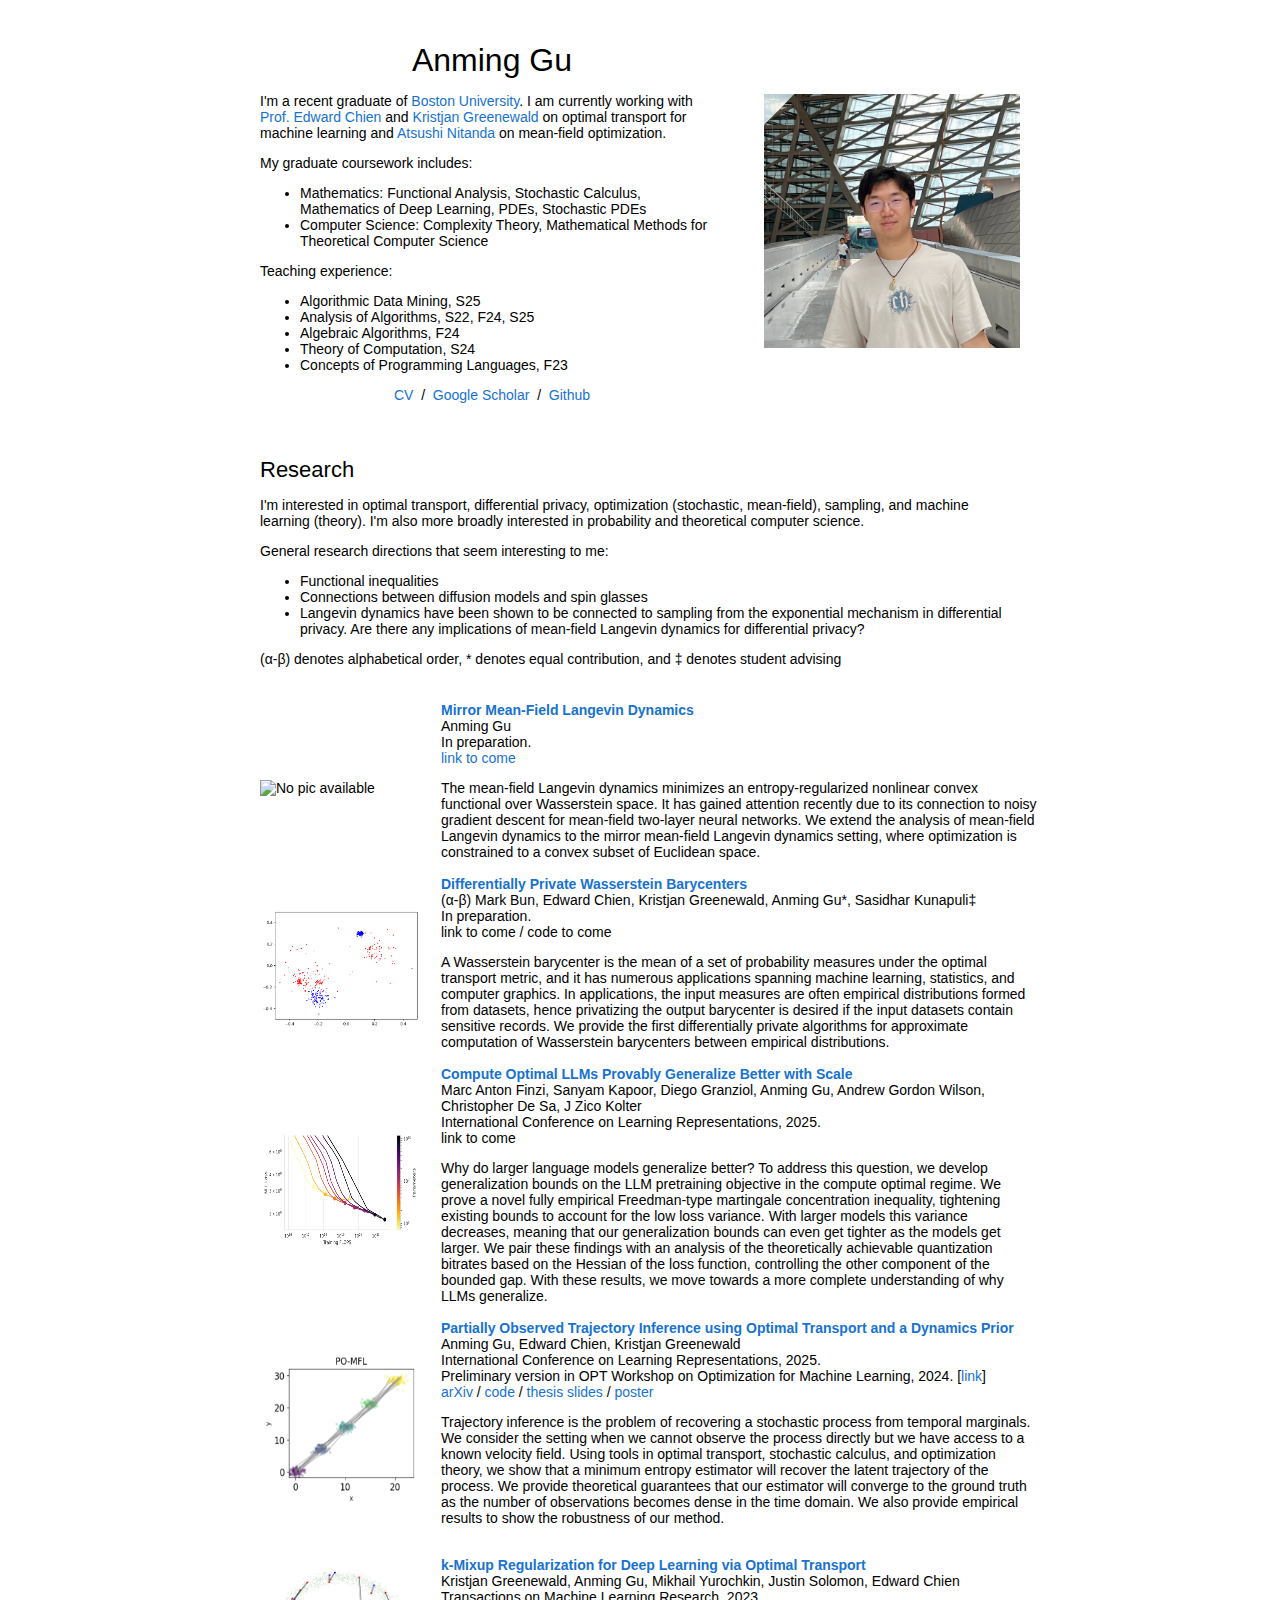
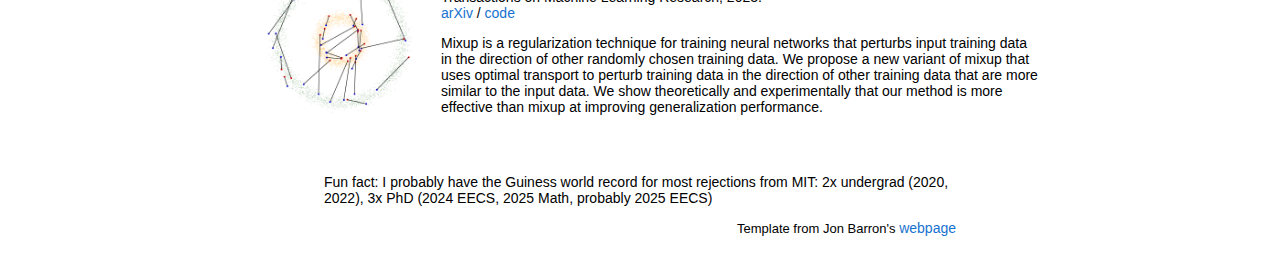
==== index.html @ 9280bcb2 "update" ====
<!DOCTYPE HTML>
<html lang="en"><head><meta http-equiv="Content-Type" content="text/html; charset=UTF-8">

  <title>Anming Gu</title>
  
  <meta name="author" content="Anming Gu">
  <meta name="viewport" content="width=device-width, initial-scale=1">
  
  <link rel="stylesheet" type="text/css" href="stylesheet.css">
	<link rel="icon" href="data:image/svg+xml,<svg xmlns=%22http://www.w3.org/2000/svg%22 viewBox=%220 0 100 100%22><text y=%22.9em%22 font-size=%2290%22>🌐</text></svg>">
</head>

<body>
  <table style="width:100%;max-width:800px;border:0px;border-spacing:0px;border-collapse:separate;margin-right:auto;margin-left:auto;"><tbody>
    <tr style="padding:0px">
      <td style="padding:0px">
        <table style="width:100%;border:0px;border-spacing:0px;border-collapse:separate;margin-right:auto;margin-left:auto;"><tbody>
          <tr style="padding:0px">
            <td style="padding:2.5%;width:63%;vertical-align:middle">
              <p style="text-align:center">
                <name>Anming Gu</name>
              </p>
              <p>
                I'm a recent graduate of <a href="https://www.bu.edu/">Boston University</a>. I am currently working with <a href="https://cs-people.bu.edu/edchien/">Prof. Edward Chien</a> and <a href="https://kgreenewald.github.io/">Kristjan Greenewald</a> on optimal transport for machine learning and <a href="https://sites.google.com/site/atsushinitanda">Atsushi Nitanda</a> on mean-field optimization.
              </p>
              <p>
                My graduate coursework includes:
                <ul>
                  <li>Mathematics: Functional Analysis, Stochastic Calculus, Mathematics of Deep Learning, PDEs, Stochastic PDEs</li>
                  <li>Computer Science: Complexity Theory, Mathematical Methods for Theoretical Computer Science</li>
                </ul>
              </p>

              <p>
                Teaching experience: 
                <ul>
                  <li>Algorithmic Data Mining, S25</li>
                  <li>Analysis of Algorithms, S22, F24, S25</li>
                  <li>Algebraic Algorithms, F24</li>
                  <li>Theory of Computation, S24</li>
                  <li>Concepts of Programming Languages, F23</li>
                </ul>
              </p>
              <p style="text-align:center">
                <a href="data/CV.pdf">CV</a> &nbsp/&nbsp
                <a href="https://scholar.google.com/citations?hl=en&user=AVjp1ykAAAAJ">Google Scholar</a> &nbsp/&nbsp
                <a href="https://github.com/AnmingGu/">Github</a>
              </p>
            </td>
            <td style="padding:2.5%;width:40%;max-width:40%">
              <a href="images/profile.png">
                <img style="width:100%;max-width:100%" alt="profile photo" src="images/profile.png" class="hoverZoomLink">
              </a>
            </td>
          </tr>
        </tbody></table>
        <table style="width:100%;border:0px;border-spacing:0px;border-collapse:separate;margin-right:auto;margin-left:auto;"><tbody>
            <tr>
            <td style="padding:20px;width:100%;vertical-align:middle">
              <heading>Research</heading>
              <p>
                I'm interested in optimal transport, differential privacy, optimization (stochastic, mean-field), sampling, and machine learning (theory). I'm also more broadly interested in probability and theoretical computer science.
              </p>
              <!-- <p>
                Currently, I'm working on:
                <ul>
                  <li>Differentially private trajectory inference</li>
                  <li>Asymptotic rate of convergence the mean-field Langevin (MFL) distribution to the true path-space distribution from <a href="https://arxiv.org/abs/2205.07146">this paper</a></li> -->
                  <!-- <li>Differentially private Wasserstein barycenters</li> -->
                  <!-- <li>Convergence of Riemannian Langevin algorithm in Rényi divergence</li> -->
                  <!-- <li>Convergence of the mean-field Langevin algorithm in Rényi divergence</li> -->
                  <!-- <li>Applying Schrödinger bridges and differential privacy for diffusion models</li> -->
                <!-- </ul> -->
              <!-- </p> -->
              <p>
                General research directions that seem interesting to me: 
                <ul>
                  <li>Functional inequalities</li>
                  <li>Connections between diffusion models and spin glasses</li>
                  <!-- <li>Estimating Wasserstein distance from empirical samples: beating the curse of dimensionality, using non-empirical measures</li> -->
                  <!-- <li>Distribution testing in Wasserstein distance</li> -->
                  <!-- <li>Wasserstein distance bounds on the evolution of SDEs, e.g. Langevin equations in Euclidean space, Brownian motion on Riemannian manifolds</li> -->
                  <!-- <li>Topological and metric results on convergence of Monge maps in regularized optimal transport</li> -->
                  <li>Langevin dynamics have been shown to be connected to sampling from the exponential mechanism in differential privacy. Are there any implications of mean-field Langevin dynamics for differential privacy?</li>
                  <!-- <li>Proving functional inequalities for mixtures of probability distributions</li> -->
                  <!-- <li>Can we use the filtration generated by data in the continual observation setting for a new notion of differential privacy</li> -->
                  <!-- <li>Applying mathematical tools for machine learning, e.g. optimal transport, stochastic analysis, and differnetial geometry</li> -->
                </ul>
                (α-β) denotes alphabetical order, * denotes equal contribution, and ‡ denotes student advising
              </p>
            </td>
          </tr>
         
        </tbody></table>
          <table style="width:100%;border:0px;border-spacing:0px;border-collapse:separate;margin-right:auto;margin-left:auto;"><tbody>
            <tr>
              <td style="padding:20px;width:25%;vertical-align:middle">
                <img src="" alt="No pic available" width="160" height="160">
              </td>
              <td width="75%" valign="middle">
                <a>
                  <papertitle>Mirror Mean-Field Langevin Dynamics</papertitle>
                </a>
                <br>
                Anming Gu
                <br>
                In preparation.
                <br>
                <a>link to come</a>
                <p>
                  The mean-field Langevin dynamics minimizes an entropy-regularized nonlinear convex functional over Wasserstein space. It has gained attention recently due to its connection to noisy gradient descent for mean-field two-layer neural networks. We extend the analysis of mean-field Langevin dynamics to the mirror mean-field Langevin dynamics setting, where optimization is constrained to a convex subset of Euclidean space.
                </p>
              </td>
            <tr>
          </tbody></table>
                  <table style="width:100%;border:0px;border-spacing:0px;border-collapse:separate;margin-right:auto;margin-left:auto;"><tbody>
                    <tr>
                      <td style="padding:20px;width:25%;vertical-align:middle">
                        <img src="images/private.png" alt="private" width="160" height="120">
                      </td>
                      <td width="75%" valign="middle">
                        <a>
                          <papertitle>Differentially Private Wasserstein Barycenters</papertitle>
                        </a>
                        <br>
                        (α-β) Mark Bun, Edward Chien, Kristjan Greenewald, Anming Gu*, Sasidhar Kunapuli‡
                        <br>
                        In preparation.
                        <br>
                        link to come / code to come
                        <br>
                        <p>
                          A Wasserstein barycenter is the mean of a set of probability measures under the optimal transport metric, and it has numerous applications spanning machine learning, statistics, and computer graphics. In applications, the input measures are often empirical distributions formed from datasets, hence privatizing the output barycenter is desired if the input datasets contain sensitive records. We provide the first differentially private algorithms for approximate computation of Wasserstein barycenters between empirical distributions.
                        </p>
                      </td>
                    <tr>
                  </tbody></table>
        <table style="width:100%;border:0px;border-spacing:0px;border-collapse:separate;margin-right:auto;margin-left:auto;"><tbody>
          <tr>
            <td style="padding:20px;width:25%;vertical-align:middle">
              <img src="images/scaling_checkpoint.png" alt="scaling_checkpoint" width="160" height="120">
            </td>
            <td width="75%" valign="middle">
              <a href="https://openreview.net/forum?id=MF7ljU8xcf">
                <papertitle>Compute Optimal LLMs Provably Generalize Better with Scale</papertitle>
              </a>
              <br>
              Marc Anton Finzi, Sanyam Kapoor, Diego Granziol, Anming Gu, Andrew Gordon Wilson, Christopher De Sa, J Zico Kolter
              <br>
              International Conference on Learning Representations, 2025.
              <br>
              link to come
              <br>
              <p>
                Why do larger language models generalize better? To address this question, we develop generalization bounds on the LLM pretraining objective in the compute optimal regime. We prove a novel fully empirical Freedman-type martingale concentration inequality, tightening existing bounds to account for the low loss variance. With larger models this variance decreases, meaning that our generalization bounds can even get tighter as the models get larger. We pair these findings with an analysis of the theoretically achievable quantization bitrates based on the Hessian of the loss function, controlling the other component of the bounded gap. With these results, we move towards a more complete understanding of why LLMs generalize.
              </p>
            </td>
          <tr>
        </tbody></table>
        <table style="width:100%;border:0px;border-spacing:0px;border-collapse:separate;margin-right:auto;margin-left:auto;"><tbody>
          <tr>
            <td style="padding:20px;width:25%;vertical-align:middle">
              <img src="images/traj_inference.png" alt="traj_inference" width="160" height="160">
            </td>
            <td width="75%" valign="middle">
              <a href="https://openreview.net/forum?id=H8hO3T3DYe">
                <papertitle>Partially Observed Trajectory Inference using Optimal Transport and a Dynamics Prior</papertitle>
              </a>
              <br>
              Anming Gu, Edward Chien, Kristjan Greenewald
              <br>
              International Conference on Learning Representations, 2025.
              <br>
              Preliminary version in OPT Workshop on Optimization for Machine Learning, 2024. [<a href="https://opt-ml.org/papers/2024/paper34.pdf">link</a>]
              <br>
               <a href="https://arxiv.org/abs/2406.07475">arXiv</a> / <a href="https://github.com/AnmingGu/partially-observed-traj-inference">code</a> / <a href="data/thesis_slides.pdf">thesis slides</a> / <a href="data/partially_observed_ot.pdf">poster</a>
              <p>
                Trajectory inference is the problem of recovering a stochastic process from temporal marginals. We consider the setting when we cannot observe the process directly but we have access to a known velocity field. Using tools in optimal transport, stochastic calculus, and optimization theory, we show that a minimum entropy estimator will recover the latent trajectory of the process. We provide theoretical guarantees that our estimator will converge to the ground truth as the number of observations becomes dense in the time domain. We also provide empirical results to show the robustness of our method.
              </p>
            </td>
          <tr>
        </tbody></table>
        <table style="width:100%;border:0px;border-spacing:0px;border-collapse:separate;margin-right:auto;margin-left:auto;"><tbody>
          <tr>
            <td style="padding:20px;width:25%;vertical-align:middle">
              <img src="images/kmixup.png" alt="kmixup" width="160" height="160">
            </td>
            <td width="75%" valign="middle">
              <a href="https://openreview.net/forum?id=lOegPKSu04">
                <papertitle>k-Mixup Regularization for Deep Learning via Optimal Transport</papertitle>
              </a>
              <br>
              Kristjan Greenewald, Anming Gu, Mikhail Yurochkin, Justin Solomon, Edward Chien
              <br>
              Transactions on Machine Learning Research, 2023.
              <br>
              <a href="https://arxiv.org/abs/2106.02933">arXiv</a> / <a href="https://github.com/AnmingGu/kmixup-cifar10">code</a>
              <p>
                Mixup is a regularization technique for training neural networks that perturbs input training data in the direction of other randomly chosen training data. We propose a new variant of mixup that uses optimal transport to perturb training data in the direction of other training data that are more similar to the input data. We show theoretically and experimentally that our method is more effective than mixup at improving generalization performance.
              </p>
            </td>
          </tr>
          
        </tbody></table>

        <!-- <tr>
          <td style="padding:20px;width:100%;vertical-align:middle">
            <heading>Course Notes</heading>
            <p>
              Inspired by <a href="https://www.ekzhang.com/">Eric Zhang</a>
            </p>
            <ul>
              <li><a href="notes/functional_analysis.pdf">Functional Analysis</a></li>
              <li><a href="notes/financial_econometrics.pdf">Financial Econometrics</a></li>
            </ul>
          </td>
        </tr> -->
        </tbody></table>
      </tbody></table>
      <table style="width:50%;border:0px;border-spacing:0px;border-collapse:separate;margin-right:auto;margin-left:auto;"><tbody>
        <tr>
          <td style="padding:0px">
            <br>
            <p>Fun fact: I probably have the Guiness world record for most rejections from MIT: 2x undergrad (2020, 2022), 3x PhD (2024 EECS, 2025 Math, probably 2025 EECS)</p>
            <p style="text-align:right;font-size:small;">
              Template from Jon Barron's <a href="https://github.com/jonbarron/jonbarron_website">webpage</a>
            </p>
          </td>
        </tr>
      </tbody></table>
      </td>
    </tr>
  </table>
</body>
</html>
---- stylesheet.css ----
/* latin-ext */
@font-face {
  font-family: 'Lato';
  font-style: italic;
  font-weight: 400;
  src: local('Lato Italic'), local('Lato-Italic'), url(https://fonts.gstatic.com/s/lato/v15/S6u8w4BMUTPHjxsAUi-qNiXg7eU0.woff2) format('woff2');
  unicode-range: U+0100-024F, U+0259, U+1E00-1EFF, U+2020, U+20A0-20AB, U+20AD-20CF, U+2113, U+2C60-2C7F, U+A720-A7FF;
}
/* latin */
@font-face {
  font-family: 'Lato';
  font-style: italic;
  font-weight: 400;
  src: local('Lato Italic'), local('Lato-Italic'), url(https://fonts.gstatic.com/s/lato/v15/S6u8w4BMUTPHjxsAXC-qNiXg7Q.woff2) format('woff2');
  unicode-range: U+0000-00FF, U+0131, U+0152-0153, U+02BB-02BC, U+02C6, U+02DA, U+02DC, U+2000-206F, U+2074, U+20AC, U+2122, U+2191, U+2193, U+2212, U+2215, U+FEFF, U+FFFD;
}
/* latin-ext */
@font-face {
  font-family: 'Lato';
  font-style: italic;
  font-weight: 700;
  src: local('Lato Bold Italic'), local('Lato-BoldItalic'), url(https://fonts.gstatic.com/s/lato/v15/S6u_w4BMUTPHjxsI5wq_FQftx9897sxZ.woff2) format('woff2');
  unicode-range: U+0100-024F, U+0259, U+1E00-1EFF, U+2020, U+20A0-20AB, U+20AD-20CF, U+2113, U+2C60-2C7F, U+A720-A7FF;
}
/* latin */
@font-face {
  font-family: 'Lato';
  font-style: italic;
  font-weight: 700;
  src: local('Lato Bold Italic'), local('Lato-BoldItalic'), url(https://fonts.gstatic.com/s/lato/v15/S6u_w4BMUTPHjxsI5wq_Gwftx9897g.woff2) format('woff2');
  unicode-range: U+0000-00FF, U+0131, U+0152-0153, U+02BB-02BC, U+02C6, U+02DA, U+02DC, U+2000-206F, U+2074, U+20AC, U+2122, U+2191, U+2193, U+2212, U+2215, U+FEFF, U+FFFD;
}
/* latin-ext */
@font-face {
  font-family: 'Lato';
  font-style: normal;
  font-weight: 400;
  src: local('Lato Regular'), local('Lato-Regular'), url(https://fonts.gstatic.com/s/lato/v15/S6uyw4BMUTPHjxAwXiWtFCfQ7A.woff2) format('woff2');
  unicode-range: U+0100-024F, U+0259, U+1E00-1EFF, U+2020, U+20A0-20AB, U+20AD-20CF, U+2113, U+2C60-2C7F, U+A720-A7FF;
}
/* latin */
@font-face {
  font-family: 'Lato';
  font-style: normal;
  font-weight: 400;
  src: local('Lato Regular'), local('Lato-Regular'), url(https://fonts.gstatic.com/s/lato/v15/S6uyw4BMUTPHjx4wXiWtFCc.woff2) format('woff2');
  unicode-range: U+0000-00FF, U+0131, U+0152-0153, U+02BB-02BC, U+02C6, U+02DA, U+02DC, U+2000-206F, U+2074, U+20AC, U+2122, U+2191, U+2193, U+2212, U+2215, U+FEFF, U+FFFD;
}
/* latin-ext */
@font-face {
  font-family: 'Lato';
  font-style: normal;
  font-weight: 700;
  src: local('Lato Bold'), local('Lato-Bold'), url(https://fonts.gstatic.com/s/lato/v15/S6u9w4BMUTPHh6UVSwaPGQ3q5d0N7w.woff2) format('woff2');
  unicode-range: U+0100-024F, U+0259, U+1E00-1EFF, U+2020, U+20A0-20AB, U+20AD-20CF, U+2113, U+2C60-2C7F, U+A720-A7FF;
}
/* latin */
@font-face {
  font-family: 'Lato';
  font-style: normal;
  font-weight: 700;
  src: local('Lato Bold'), local('Lato-Bold'), url(https://fonts.gstatic.com/s/lato/v15/S6u9w4BMUTPHh6UVSwiPGQ3q5d0.woff2) format('woff2');
  unicode-range: U+0000-00FF, U+0131, U+0152-0153, U+02BB-02BC, U+02C6, U+02DA, U+02DC, U+2000-206F, U+2074, U+20AC, U+2122, U+2191, U+2193, U+2212, U+2215, U+FEFF, U+FFFD;
}

a {
  color: #1772d0;
  text-decoration: none;
}

a:focus,
a:hover {
  color: #f09228;
  text-decoration: none;
}

body,
td,
th,
tr,
p,
a {
  font-family: 'Lato', Verdana, Helvetica, sans-serif;
  font-size: 14px
}

strong {
  font-family: 'Lato', Verdana, Helvetica, sans-serif;
  font-size: 14px;
}

heading {
  font-family: 'Lato', Verdana, Helvetica, sans-serif;
  font-size: 22px;
}

papertitle {
  font-family: 'Lato', Verdana, Helvetica, sans-serif;
  font-size: 14px;
  font-weight: 700
}

name {
  font-family: 'Lato', Verdana, Helvetica, sans-serif;
  font-size: 32px;
}

.one {
  width: 160px;
  height: 160px;
  position: relative;
}

.two {
  width: 160px;
  height: 160px;
  position: absolute;
  transition: opacity .2s ease-in-out;
  -moz-transition: opacity .2s ease-in-out;
  -webkit-transition: opacity .2s ease-in-out;
}

.fade {
  transition: opacity .2s ease-in-out;
  -moz-transition: opacity .2s ease-in-out;
  -webkit-transition: opacity .2s ease-in-out;
}

span.highlight {
  background-color: #ffffd0;
}
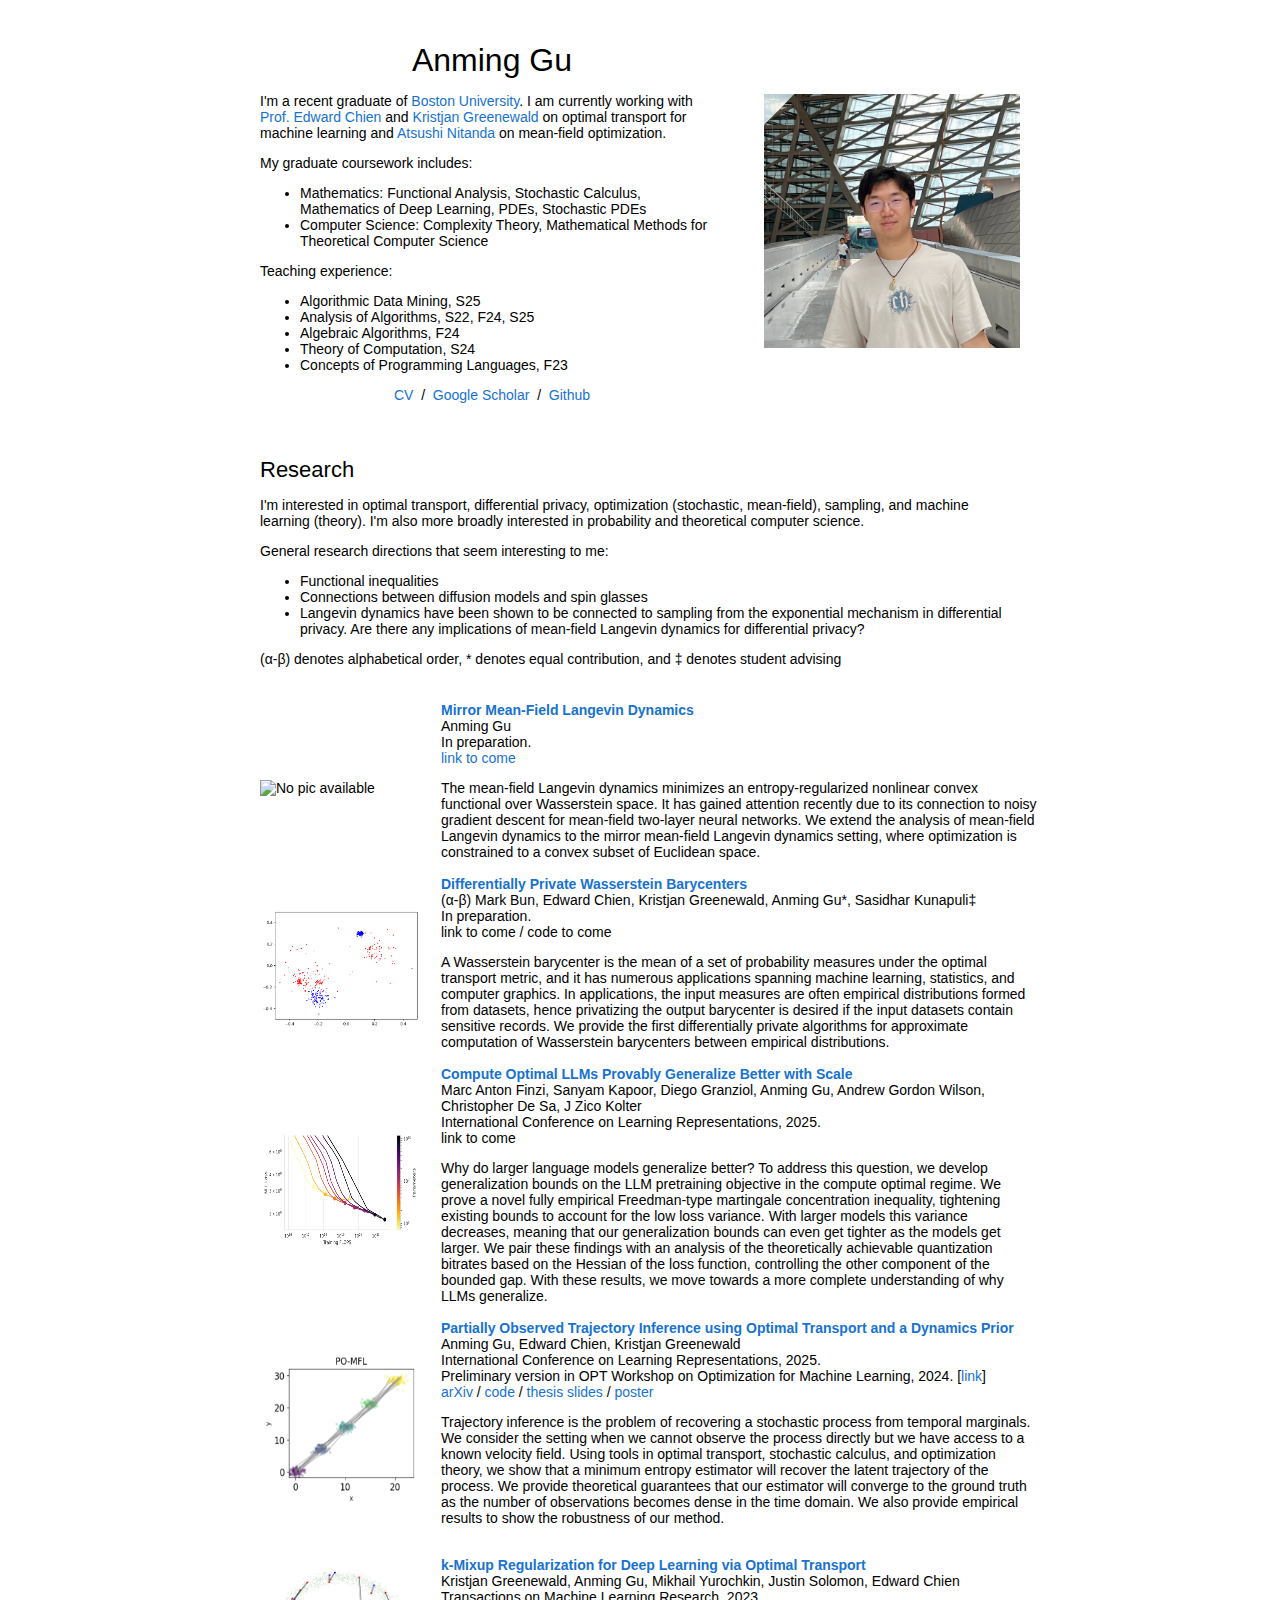
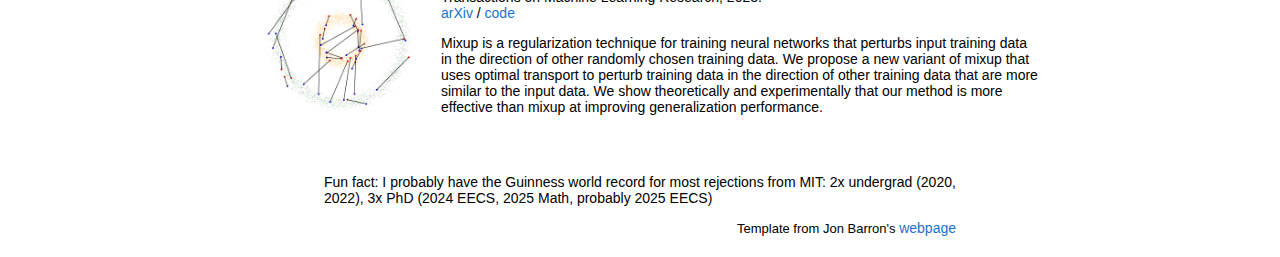
==== commit a26f1e67: "update" ====
--- a/index.html
+++ b/index.html
@@ -221,7 +221,7 @@
         <tr>
           <td style="padding:0px">
             <br>
-            <p>Fun fact: I probably have the Guiness world record for most rejections from MIT: 2x undergrad (2020, 2022), 3x PhD (2024 EECS, 2025 Math, probably 2025 EECS)</p>
+            <p>Fun fact: I probably have the Guinness world record for most rejections from MIT: 2x undergrad (2020, 2022), 3x PhD (2024 EECS, 2025 Math, probably 2025 EECS)</p>
             <p style="text-align:right;font-size:small;">
               Template from Jon Barron's <a href="https://github.com/jonbarron/jonbarron_website">webpage</a>
             </p>
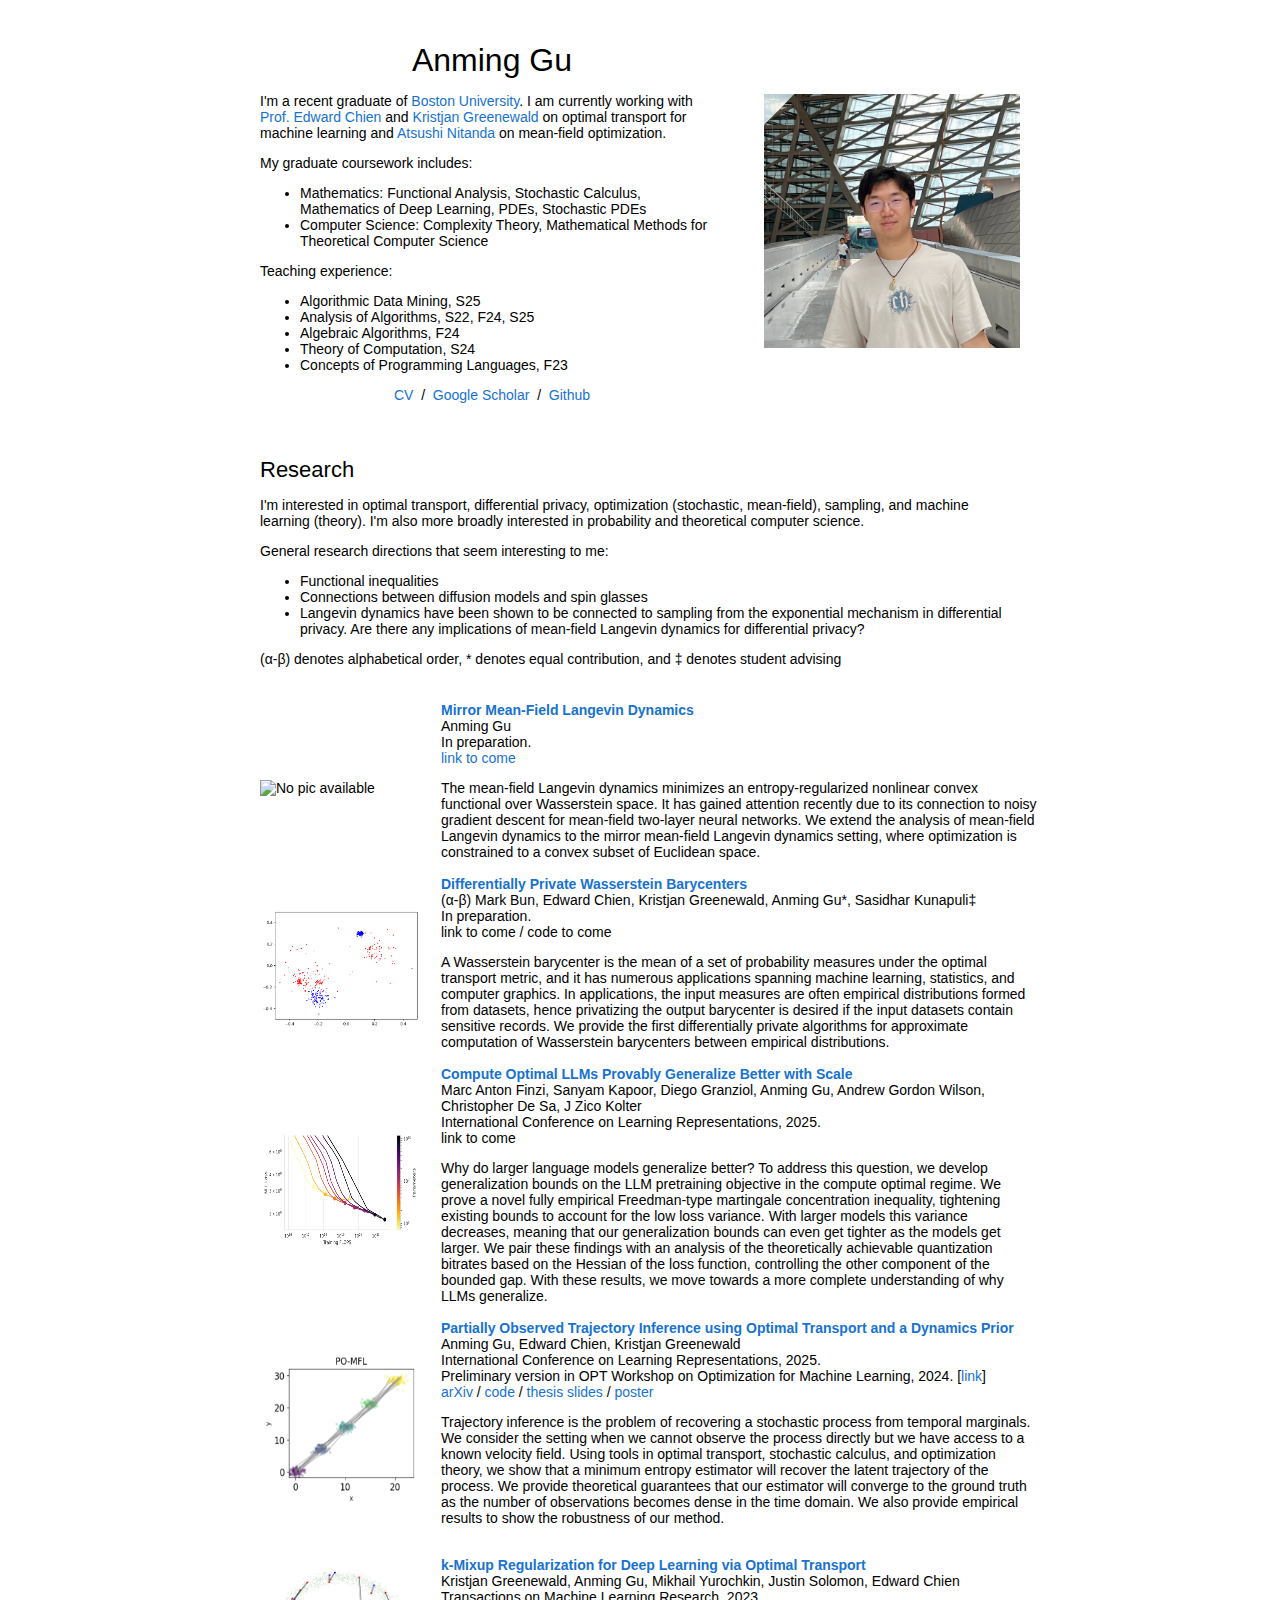
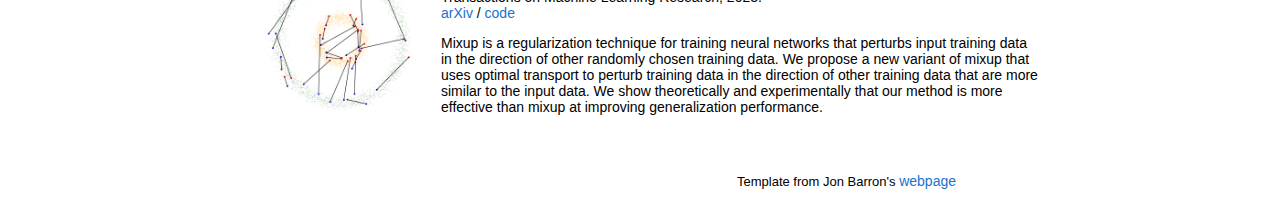
==== commit ac2a3f4a: "update" ====
--- a/index.html
+++ b/index.html
@@ -221,7 +221,7 @@
         <tr>
           <td style="padding:0px">
             <br>
-            <p>Fun fact: I probably have the Guinness world record for most rejections from MIT: 2x undergrad (2020, 2022), 3x PhD (2024 EECS, 2025 Math, probably 2025 EECS)</p>
+            <!-- <p>Fun fact: I probably have the Guinness world record for most rejections from MIT: 2x undergrad (2020, 2022), 3x PhD (2024 EECS, 2025 Math, probably 2025 EECS)</p> -->
             <p style="text-align:right;font-size:small;">
               Template from Jon Barron's <a href="https://github.com/jonbarron/jonbarron_website">webpage</a>
             </p>
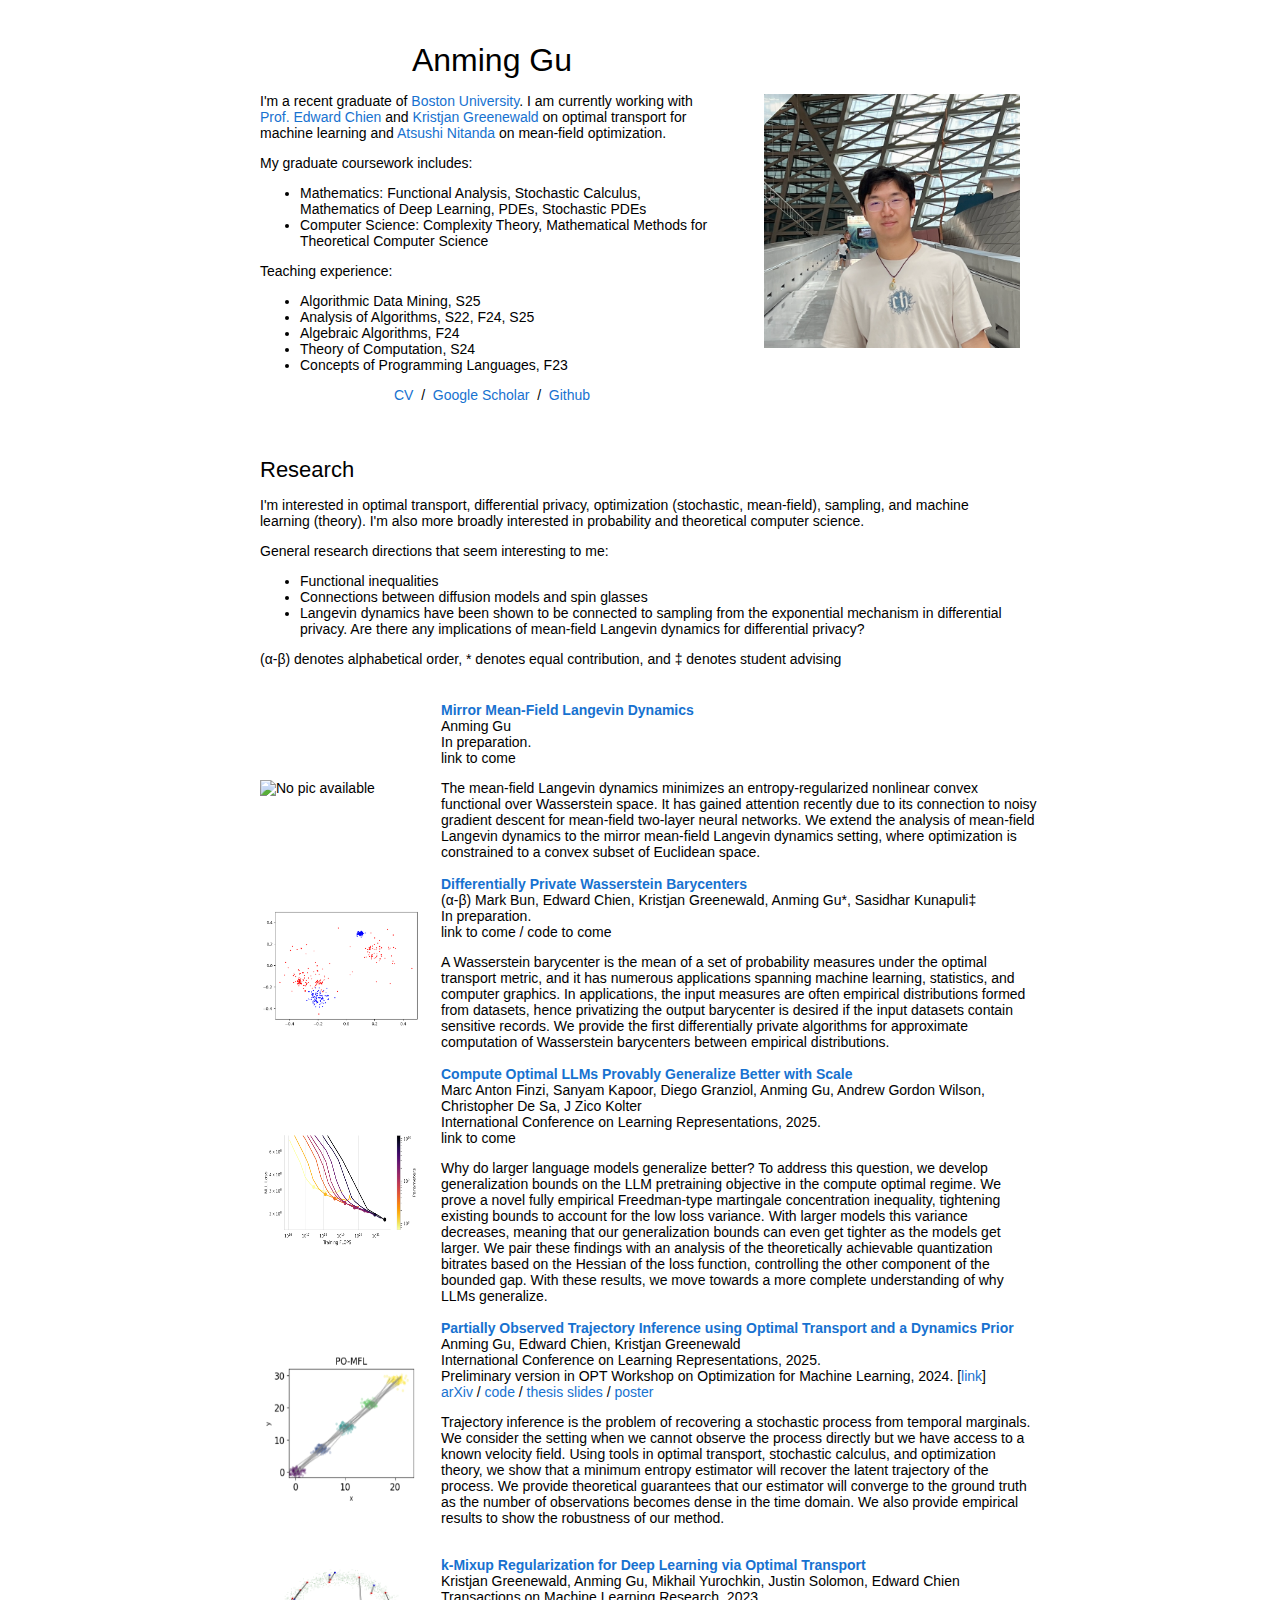
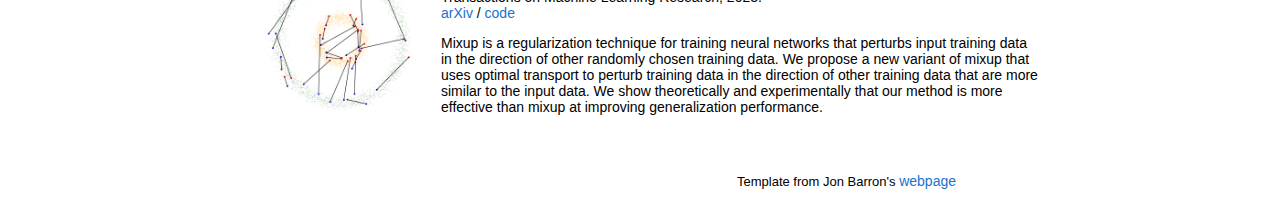
==== commit 2b84d744: "update" ====
--- a/index.html
+++ b/index.html
@@ -106,7 +106,7 @@
                 <br>
                 In preparation.
                 <br>
-                <a>link to come</a>
+                link to come
                 <p>
                   The mean-field Langevin dynamics minimizes an entropy-regularized nonlinear convex functional over Wasserstein space. It has gained attention recently due to its connection to noisy gradient descent for mean-field two-layer neural networks. We extend the analysis of mean-field Langevin dynamics to the mirror mean-field Langevin dynamics setting, where optimization is constrained to a convex subset of Euclidean space.
                 </p>
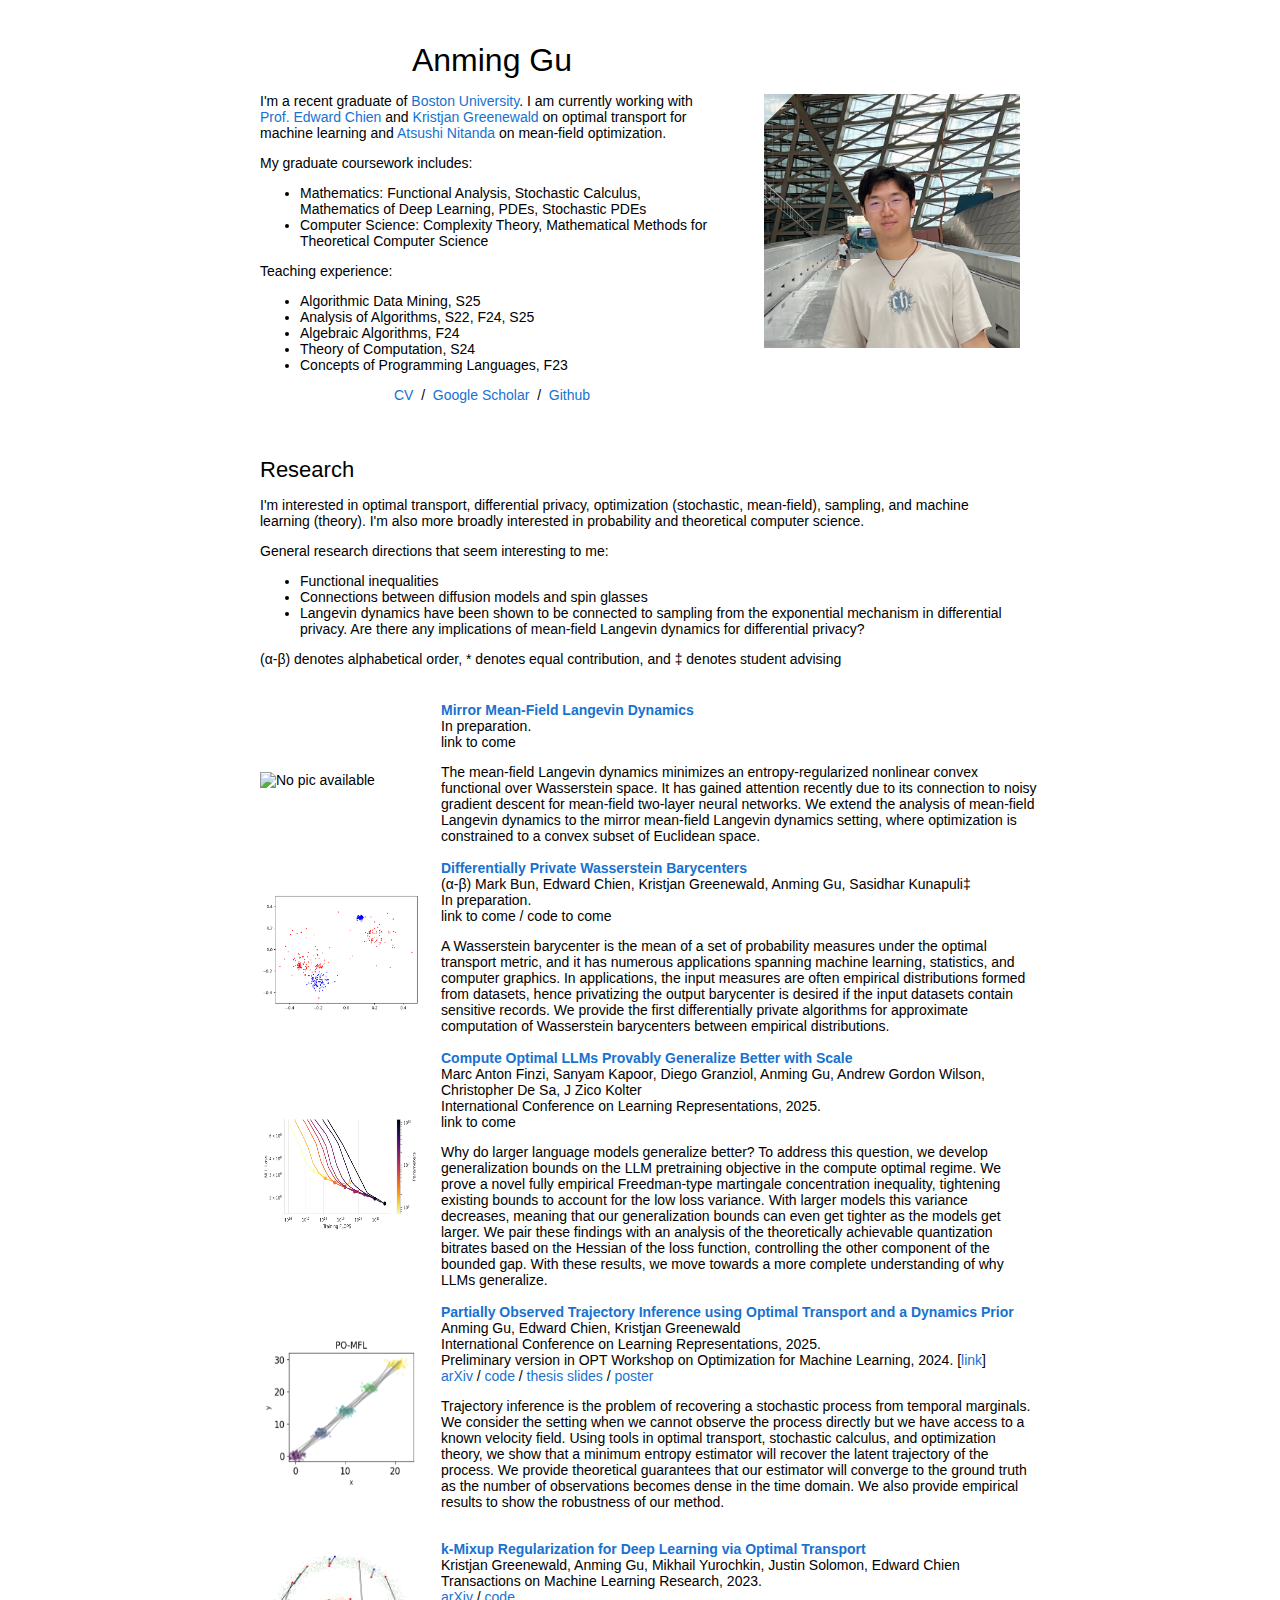
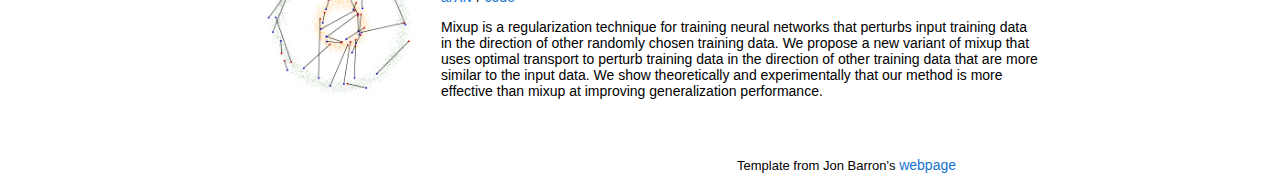
==== commit 397ddc1c: "update" ====
--- a/index.html
+++ b/index.html
@@ -101,8 +101,6 @@
                 <a>
                   <papertitle>Mirror Mean-Field Langevin Dynamics</papertitle>
                 </a>
-                <br>
-                Anming Gu
                 <br>
                 In preparation.
                 <br>
@@ -123,7 +121,7 @@
                           <papertitle>Differentially Private Wasserstein Barycenters</papertitle>
                         </a>
                         <br>
-                        (α-β) Mark Bun, Edward Chien, Kristjan Greenewald, Anming Gu*, Sasidhar Kunapuli‡
+                        (α-β) Mark Bun, Edward Chien, Kristjan Greenewald, Anming Gu, Sasidhar Kunapuli‡
                         <br>
                         In preparation.
                         <br>
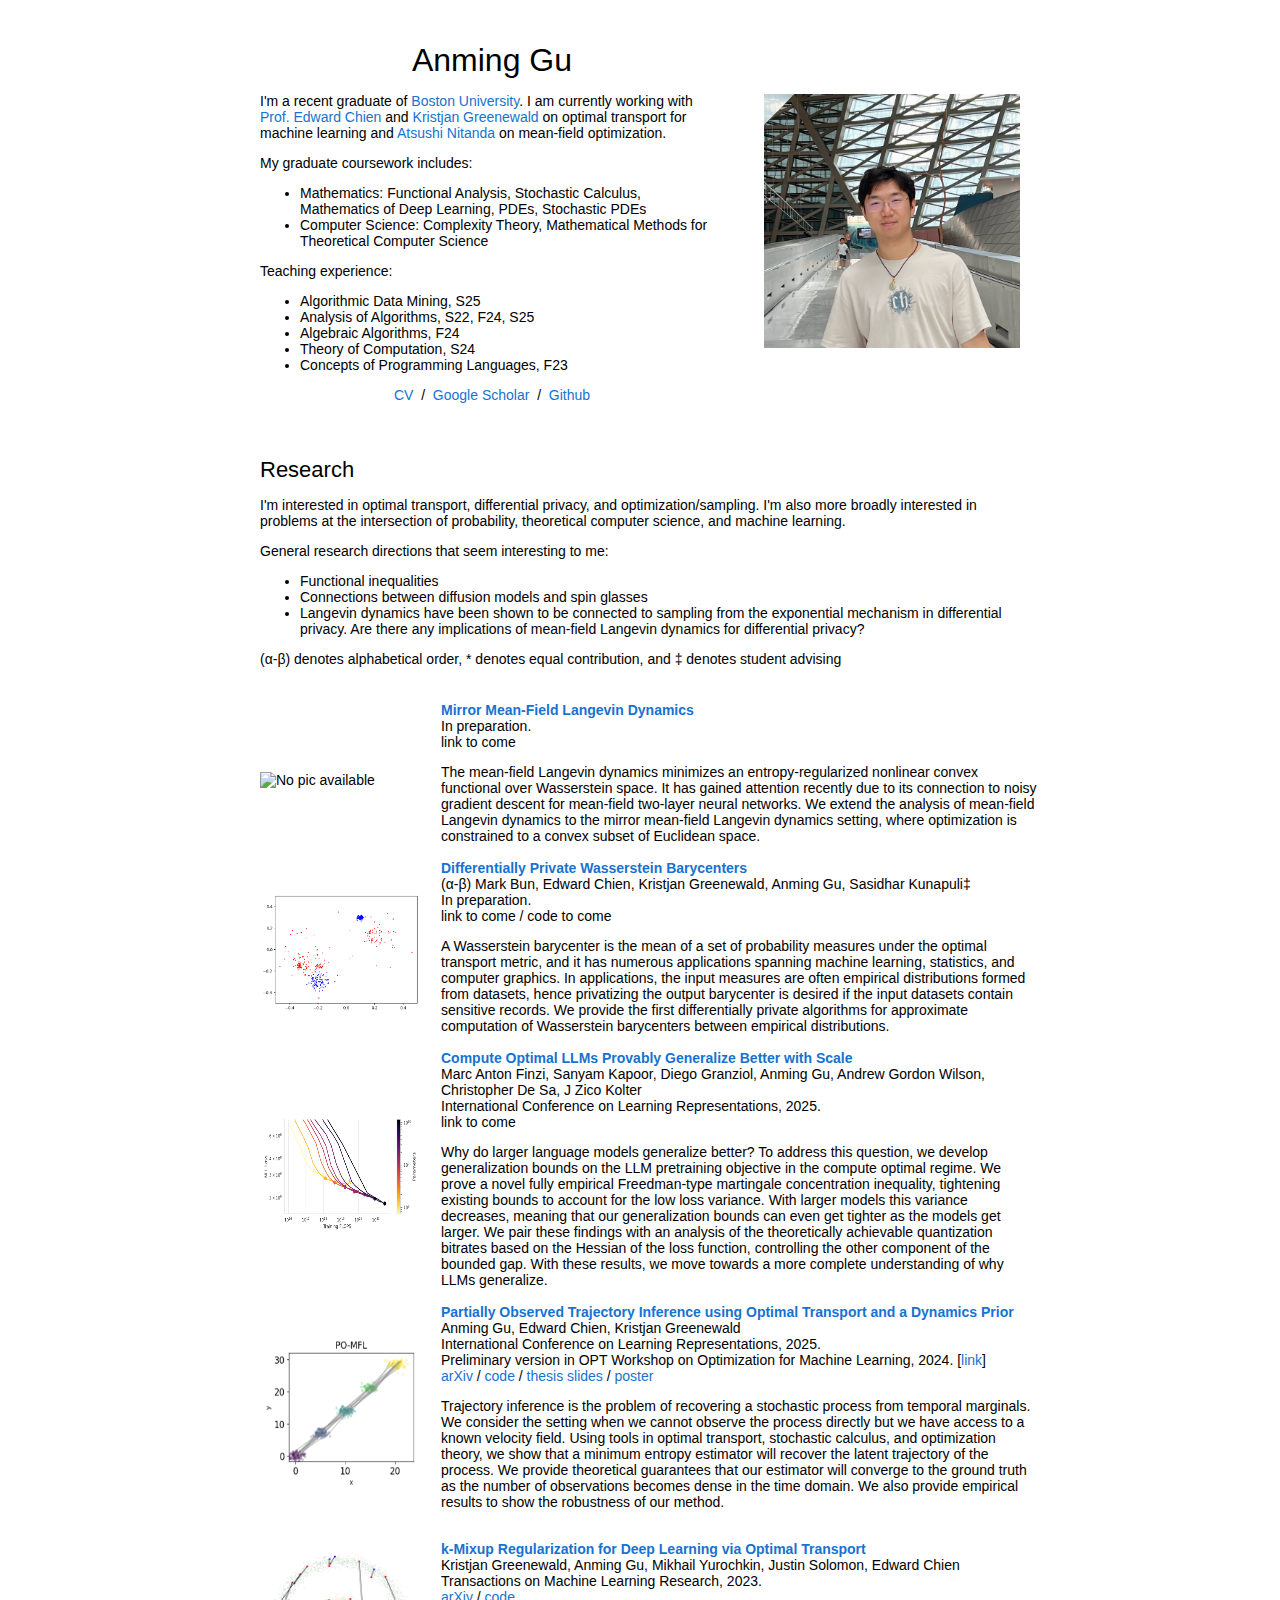
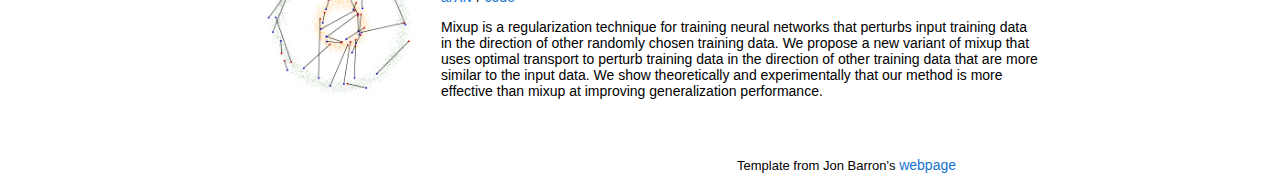
==== commit a71b2ac2: "update" ====
--- a/index.html
+++ b/index.html
@@ -59,7 +59,7 @@
             <td style="padding:20px;width:100%;vertical-align:middle">
               <heading>Research</heading>
               <p>
-                I'm interested in optimal transport, differential privacy, optimization (stochastic, mean-field), sampling, and machine learning (theory). I'm also more broadly interested in probability and theoretical computer science.
+                I'm interested in optimal transport, differential privacy, and optimization/sampling. I'm also more broadly interested in problems at the intersection of probability, theoretical computer science, and machine learning.
               </p>
               <!-- <p>
                 Currently, I'm working on:
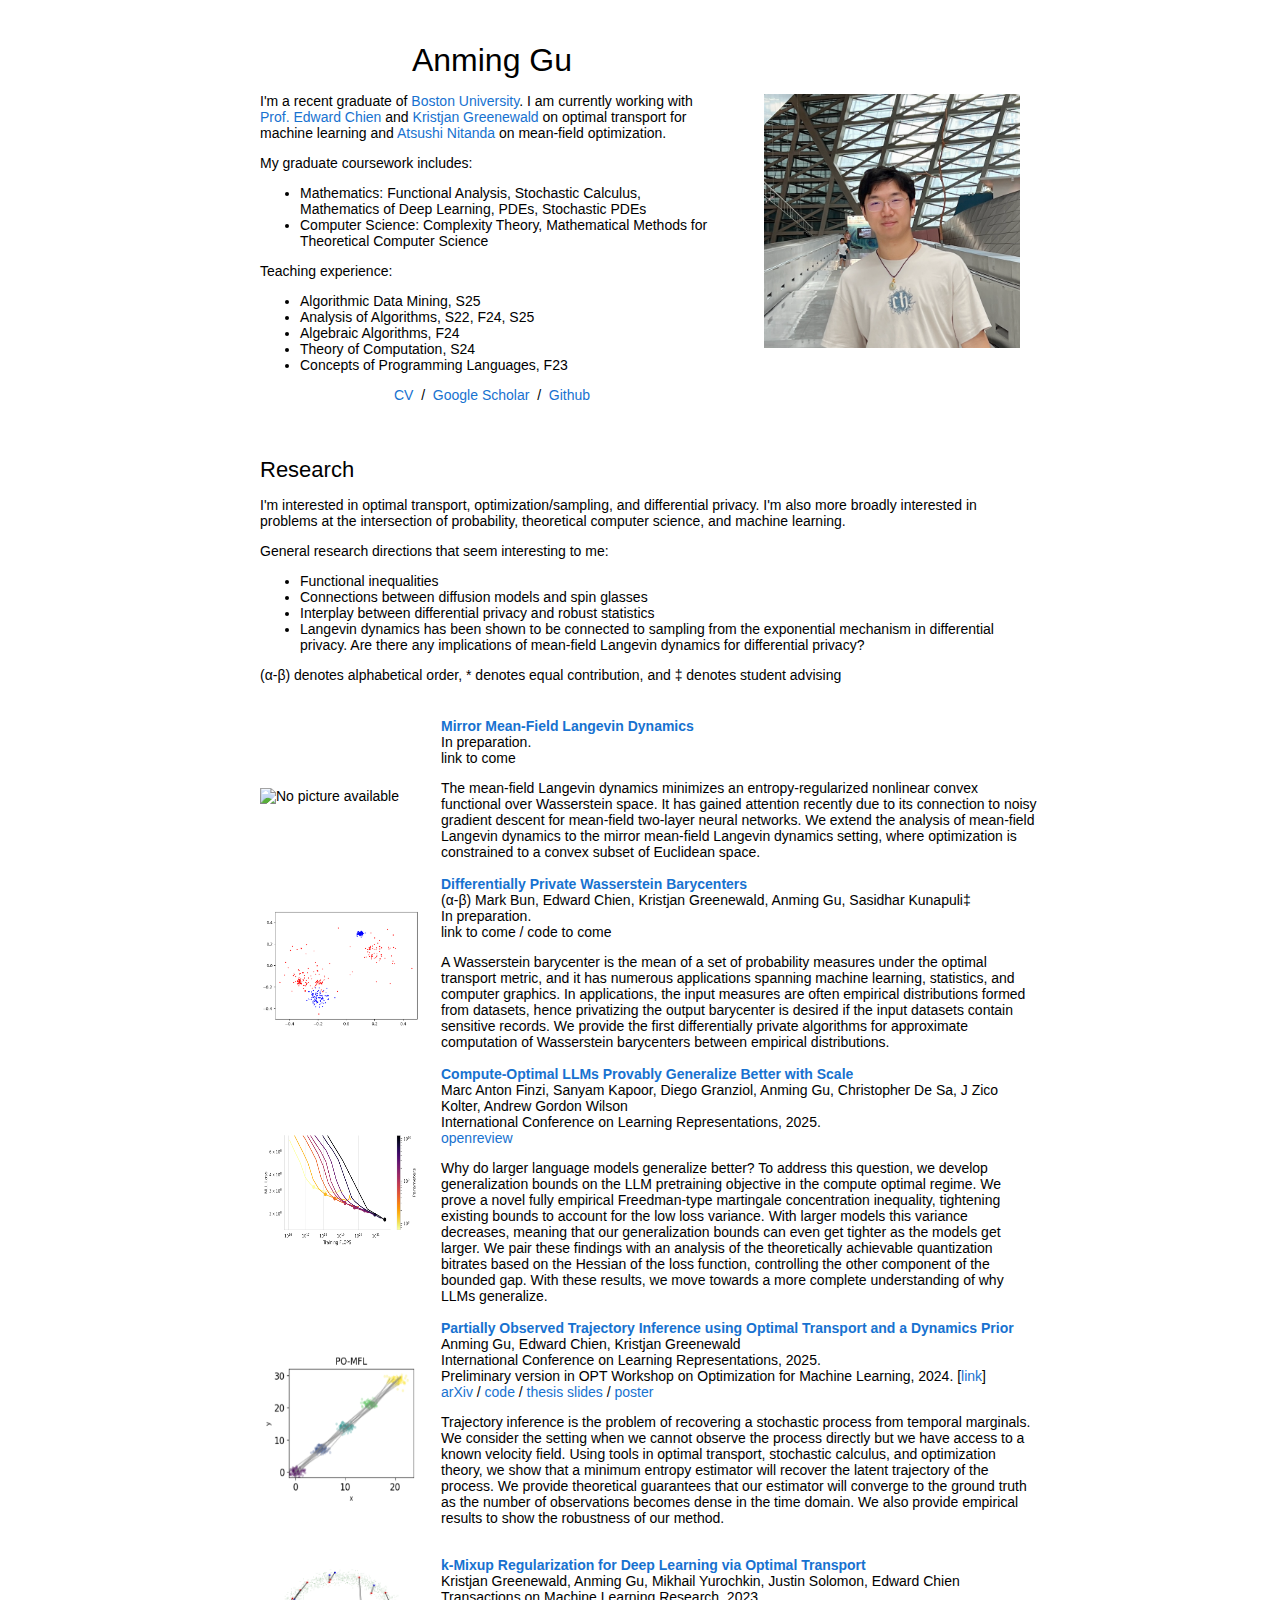
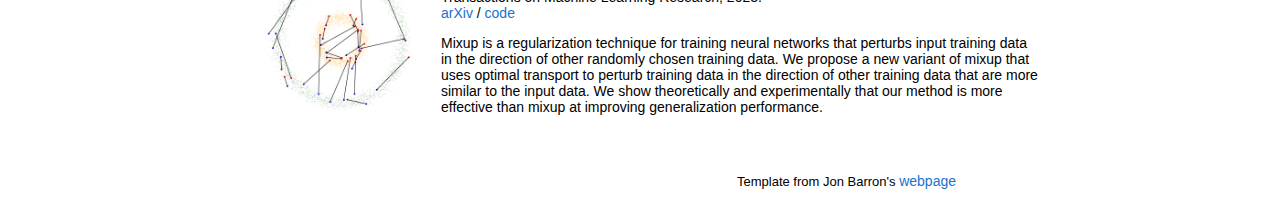
==== commit e4bd188a: "update" ====
--- a/index.html
+++ b/index.html
@@ -59,7 +59,7 @@
             <td style="padding:20px;width:100%;vertical-align:middle">
               <heading>Research</heading>
               <p>
-                I'm interested in optimal transport, differential privacy, and optimization/sampling. I'm also more broadly interested in problems at the intersection of probability, theoretical computer science, and machine learning.
+                I'm interested in optimal transport, optimization/sampling, and differential privacy. I'm also more broadly interested in problems at the intersection of probability, theoretical computer science, and machine learning.
               </p>
               <!-- <p>
                 Currently, I'm working on:
@@ -77,11 +77,11 @@
                 <ul>
                   <li>Functional inequalities</li>
                   <li>Connections between diffusion models and spin glasses</li>
-                  <!-- <li>Estimating Wasserstein distance from empirical samples: beating the curse of dimensionality, using non-empirical measures</li> -->
+                  <li>Interplay between differential privacy and robust statistics</li>
                   <!-- <li>Distribution testing in Wasserstein distance</li> -->
                   <!-- <li>Wasserstein distance bounds on the evolution of SDEs, e.g. Langevin equations in Euclidean space, Brownian motion on Riemannian manifolds</li> -->
                   <!-- <li>Topological and metric results on convergence of Monge maps in regularized optimal transport</li> -->
-                  <li>Langevin dynamics have been shown to be connected to sampling from the exponential mechanism in differential privacy. Are there any implications of mean-field Langevin dynamics for differential privacy?</li>
+                  <li>Langevin dynamics has been shown to be connected to sampling from the exponential mechanism in differential privacy. Are there any implications of mean-field Langevin dynamics for differential privacy?</li>
                   <!-- <li>Proving functional inequalities for mixtures of probability distributions</li> -->
                   <!-- <li>Can we use the filtration generated by data in the continual observation setting for a new notion of differential privacy</li> -->
                   <!-- <li>Applying mathematical tools for machine learning, e.g. optimal transport, stochastic analysis, and differnetial geometry</li> -->
@@ -95,13 +95,15 @@
           <table style="width:100%;border:0px;border-spacing:0px;border-collapse:separate;margin-right:auto;margin-left:auto;"><tbody>
             <tr>
               <td style="padding:20px;width:25%;vertical-align:middle">
-                <img src="" alt="No pic available" width="160" height="160">
+                <img src="" alt="No picture available" width="160" height="160">
               </td>
               <td width="75%" valign="middle">
                 <a>
                   <papertitle>Mirror Mean-Field Langevin Dynamics</papertitle>
                 </a>
                 <br>
+                  <!-- Anming Gu, Juno Kim
+                <br> -->
                 In preparation.
                 <br>
                 link to come
@@ -140,14 +142,14 @@
             </td>
             <td width="75%" valign="middle">
               <a href="https://openreview.net/forum?id=MF7ljU8xcf">
-                <papertitle>Compute Optimal LLMs Provably Generalize Better with Scale</papertitle>
-              </a>
-              <br>
-              Marc Anton Finzi, Sanyam Kapoor, Diego Granziol, Anming Gu, Andrew Gordon Wilson, Christopher De Sa, J Zico Kolter
+                <papertitle>Compute-Optimal LLMs Provably Generalize Better with Scale</papertitle>
+              </a>
+              <br>
+              Marc Anton Finzi, Sanyam Kapoor, Diego Granziol, Anming Gu, Christopher De Sa, J Zico Kolter, Andrew Gordon Wilson
               <br>
               International Conference on Learning Representations, 2025.
               <br>
-              link to come
+              <a href="https://openreview.net/forum?id=MF7ljU8xcf">openreview</a>
               <br>
               <p>
                 Why do larger language models generalize better? To address this question, we develop generalization bounds on the LLM pretraining objective in the compute optimal regime. We prove a novel fully empirical Freedman-type martingale concentration inequality, tightening existing bounds to account for the low loss variance. With larger models this variance decreases, meaning that our generalization bounds can even get tighter as the models get larger. We pair these findings with an analysis of the theoretically achievable quantization bitrates based on the Hessian of the loss function, controlling the other component of the bounded gap. With these results, we move towards a more complete understanding of why LLMs generalize.
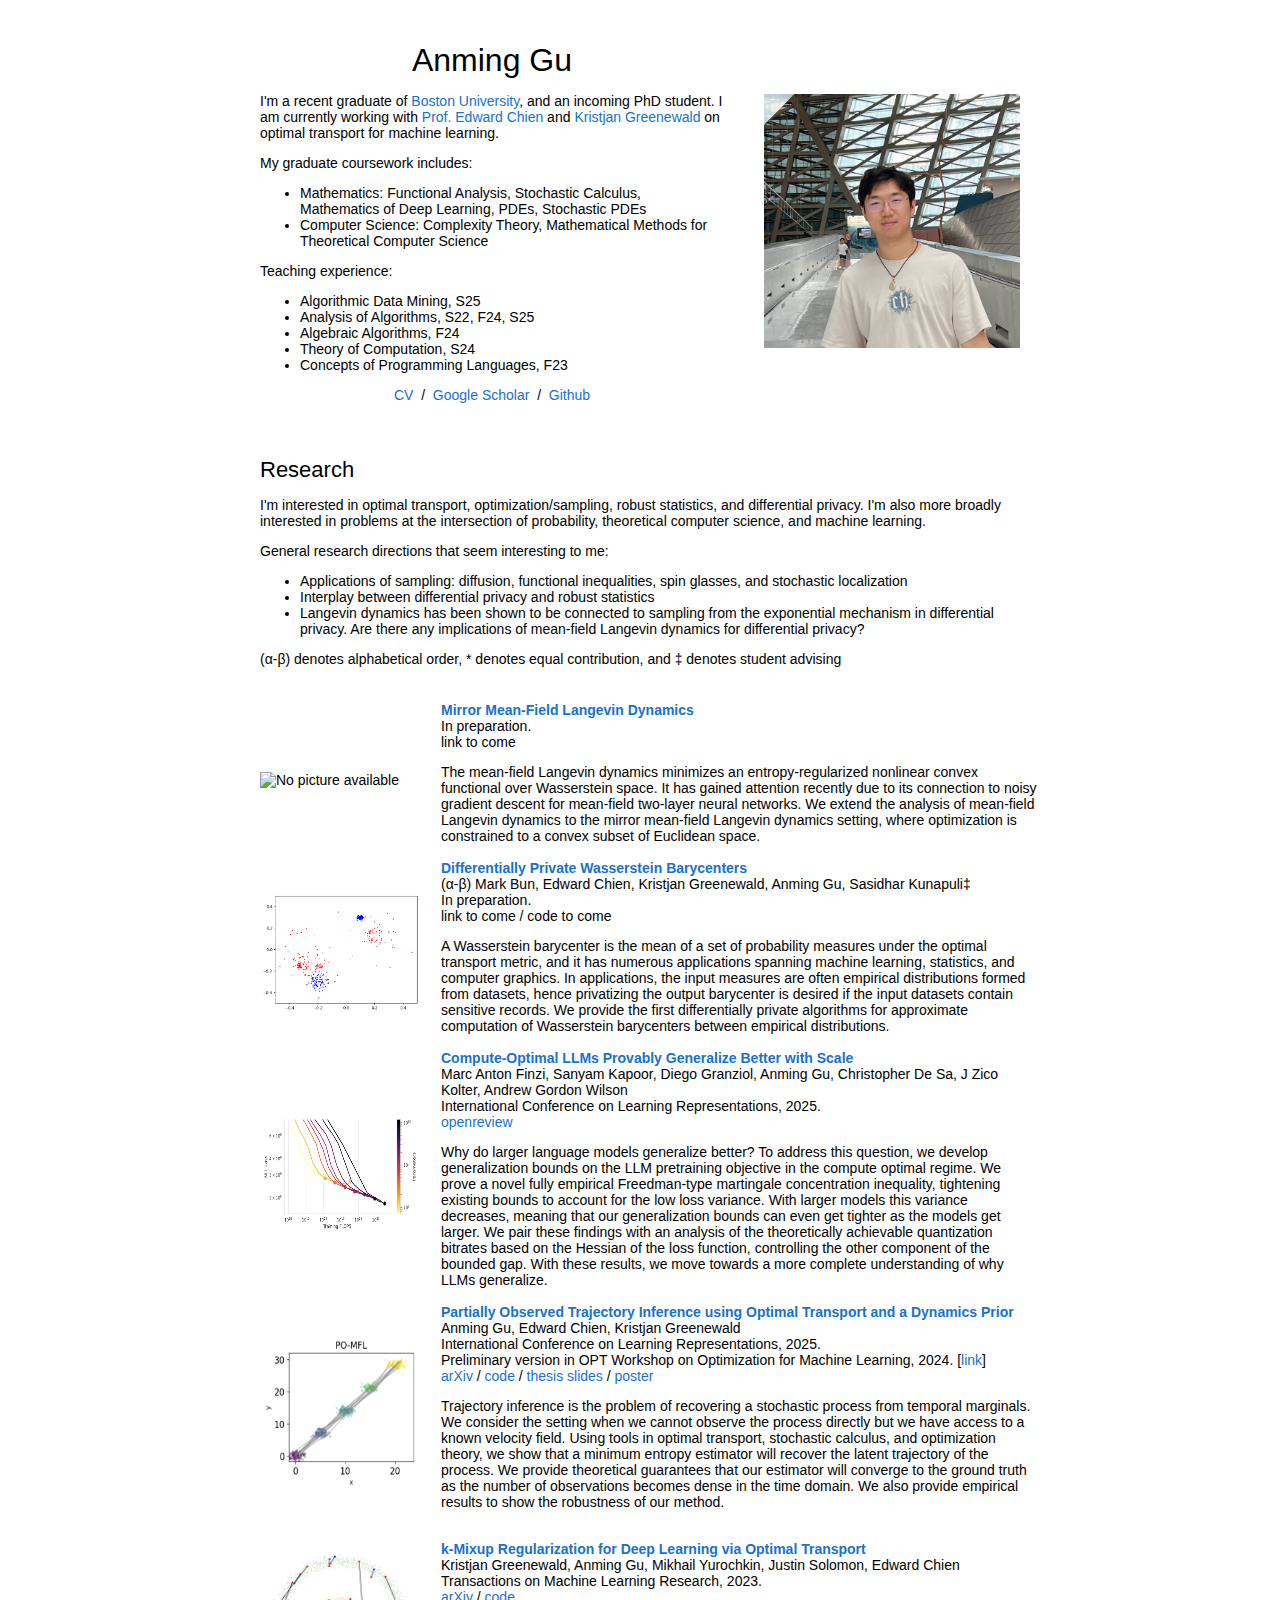
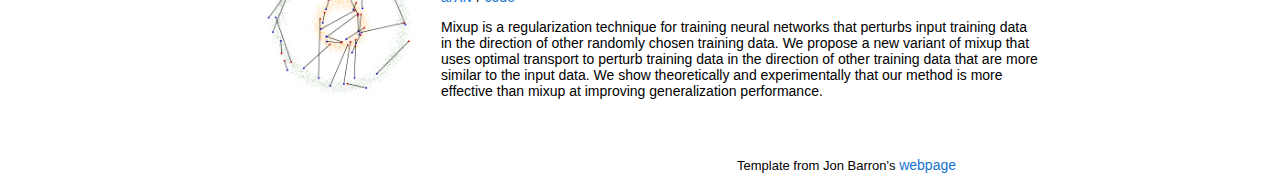
==== commit 170890ce: "update" ====
--- a/index.html
+++ b/index.html
@@ -21,7 +21,7 @@
                 <name>Anming Gu</name>
               </p>
               <p>
-                I'm a recent graduate of <a href="https://www.bu.edu/">Boston University</a>. I am currently working with <a href="https://cs-people.bu.edu/edchien/">Prof. Edward Chien</a> and <a href="https://kgreenewald.github.io/">Kristjan Greenewald</a> on optimal transport for machine learning and <a href="https://sites.google.com/site/atsushinitanda">Atsushi Nitanda</a> on mean-field optimization.
+                I'm a recent graduate of <a href="https://www.bu.edu/">Boston University</a>, and an incoming PhD student. I am currently working with <a href="https://cs-people.bu.edu/edchien/">Prof. Edward Chien</a> and <a href="https://kgreenewald.github.io/">Kristjan Greenewald</a> on optimal transport for machine learning.
               </p>
               <p>
                 My graduate coursework includes:
@@ -59,7 +59,7 @@
             <td style="padding:20px;width:100%;vertical-align:middle">
               <heading>Research</heading>
               <p>
-                I'm interested in optimal transport, optimization/sampling, and differential privacy. I'm also more broadly interested in problems at the intersection of probability, theoretical computer science, and machine learning.
+                I'm interested in optimal transport, optimization/sampling, robust statistics, and differential privacy. I'm also more broadly interested in problems at the intersection of probability, theoretical computer science, and machine learning.
               </p>
               <!-- <p>
                 Currently, I'm working on:
@@ -75,8 +75,7 @@
               <p>
                 General research directions that seem interesting to me: 
                 <ul>
-                  <li>Functional inequalities</li>
-                  <li>Connections between diffusion models and spin glasses</li>
+                  <li>Applications of sampling: diffusion, functional inequalities, spin glasses, and stochastic localization</li>
                   <li>Interplay between differential privacy and robust statistics</li>
                   <!-- <li>Distribution testing in Wasserstein distance</li> -->
                   <!-- <li>Wasserstein distance bounds on the evolution of SDEs, e.g. Langevin equations in Euclidean space, Brownian motion on Riemannian manifolds</li> -->
